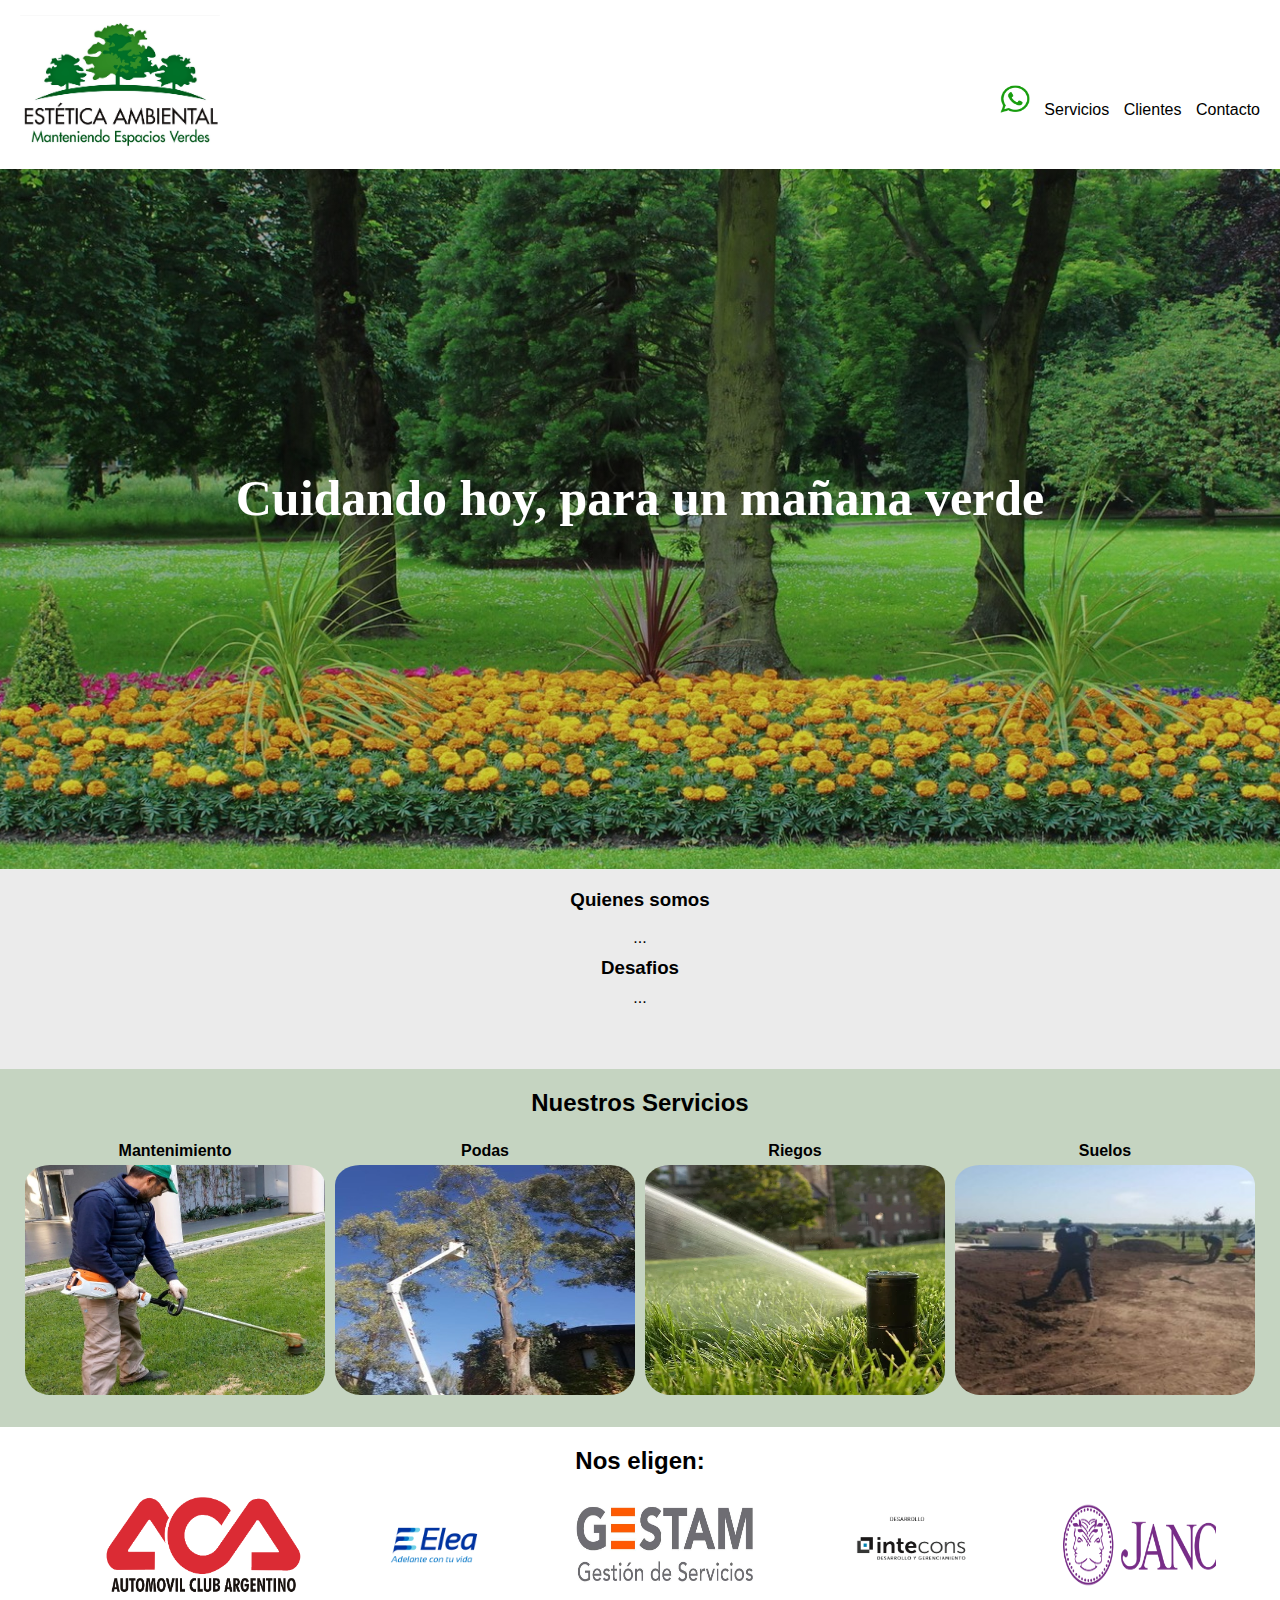
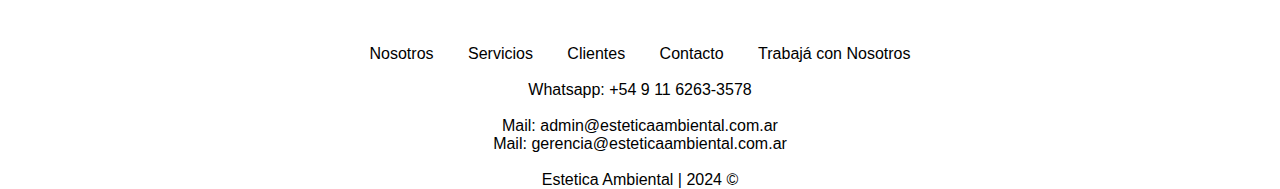
==== index.html @ acb853d5 "añadido nuevas img al slider" ====
<!DOCTYPE html>
<html lang="en">
<head>
    <meta charset="UTF-8">
    <meta name="viewport" content="width=device-width, initial-scale=1.0">
    <title>Estética Ambiental | Innovación en Paisajismo y Jardinería</title>
    <link rel="stylesheet" href="index.css">
</head>
<body>
    <header>
        <a class="logo" href="index.html"><img src="img/logo.jpg" alt="logo"></a>
        <div class="optionsUp">
            <a class="wsp" href="https://wa.me/5491162633578?text= Hola,%20me%20gustaria%20una%20cotizacion!"><img src="logos/pngwing.com (4).png" alt="wsp"></a>
            <a href="Services.html">Servicios</a>
            <a href="Clients.hmtl">Clientes</a>
            <a href="Contact.html">Contacto</a>
        </div>
    </header>
    <article>
        <h1>Cuidando hoy, para un mañana verde </h1>
    </article>
    <section class="first">
        <div class="intros">
            <h3>Quienes somos</h3>
            <br>
            <p class="intro">
                ...
            </p>
            <h3>Desafios</h3>
            <p class="intro2">
                ... 
            </p>
        </div>
    </section>
        <div class="tituloServicio"><h2>Nuestros Servicios</h2></div>
    <section class="servicios">
        <div class="mant">
            <a href="Services.html">
                <p><strong>Mantenimiento</strong></p>
                <img src="img/mantenimiento.jpg" alt="mantenimiento">
            </a>
        </div>
        <div class="podas">
            <a href="Services.html">
                <p><strong>Podas</strong></p>
                <img src="img/poda.jpg" alt="poda">
            </a>
        </div>
        <div class="riego">
            <a href="Services.html">
                <p><strong>Riegos</strong></p>
                <img src="img/riego.webp" alt="riegos">
            </a>
        </div>
        <div class="suelos">
            <a href="Services.html">
                <p><strong>Suelos</strong></p>
                <img src="img/nivelacion.jpg" alt="nivelacion">
            </a>
        </div>
    </section>
    <div class="title-slider">
        <h2>Nos eligen:</h2>
        <div class="slider">
            <div class="slide-track">
                <div class="slide">
                    <img src="logos/aca.png" alt="aca">
                    <img src="logos/elea.png" alt="elea">
                    <img src="logos/GESTAM.jpg" alt="GESTAM">
                    <img src="logos/intecons2.png" alt="intecons">
                    <img src="logos/janos.png" alt="janos">
                    <img src="logos/Los-cardos-PC.png" alt="los cardos punta chica">
                    <img src="logos/la-magdalena.png" alt="la-magdalena">
                    <img src="logos/laguna-del-sol.png" alt="laguna-del-sol">
                    <img src="logos/mirabilia.png" alt="mirabilia">
                    <img src="logos/pngwing.com (3).png" alt="p&g">
                    <img src="logos/pol-ka.webp" alt="pol-ka">
                    <img src="logos/bittar-posse.png" alt="bittar">
                    <img src="logos/Los-cardos-P.png" alt="los cardos pilar">
                    

                    <img src="logos/aca.png" alt="aca">
                    <img src="logos/elea.png" alt="elea">
                    <img src="logos/GESTAM.jpg" alt="GESTAM">
                    <img src="logos/intecons2.png" alt="intecons">
                    <img src="logos/janos.png" alt="janos">
                    <img src="logos/Los-cardos-PC.png" alt="los cardos punta chica">
                    <img src="logos/la-magdalena.png" alt="la-magdalena">
                    <img src="logos/laguna-del-sol.png" alt="laguna-del-sol">
                    <img src="logos/mirabilia.png" alt="mirabilia">
                    <img src="logos/pngwing.com (3).png" alt="p&g">
                    <img src="logos/pol-ka.webp" alt="pol-ka">
                    <img src="logos/bittar-posse.png" alt="bittar">
                    <img src="logos/Los-cardos-P.png" alt="los cardos pilar">

                    <img src="logos/aca.png" alt="aca">
                    <img src="logos/elea.png" alt="elea">
                    <img src="logos/GESTAM.jpg" alt="GESTAM">
                    <img src="logos/intecons2.png" alt="intecons">
                    <img src="logos/janos.png" alt="janos">
                    <img src="logos/Los-cardos-PC.png" alt="los cardos punta chica">
                    <img src="logos/la-magdalena.png" alt="la-magdalena">
                    <img src="logos/laguna-del-sol.png" alt="laguna-del-sol">
                    <img src="logos/mirabilia.png" alt="mirabilia">
                    <img src="logos/pngwing.com (3).png" alt="p&g">
                    <img src="logos/pol-ka.webp" alt="pol-ka">
                    <img src="logos/bittar-posse.png" alt="bittar">
                    <img src="logos/Los-cardos-P.png" alt="los cardos pilar">
                </div>
            </div>
        </div>
    </div>
    <footer>
        <div class="bottom">
            <div class="optionsDown">
                <a href="index.html">Nosotros</a>
                <a href="Services.html">Servicios</a>
                <a href="Clients.hmtl">Clientes</a>
                <a href="Contact.html">Contacto</a>
                <a class="rrhh" href="https://forms.gle/GnfFj7GPXQ4KHQg2A">Trabajá con Nosotros</a>
            </div>
            <br>
            <p>Whatsapp: +54 9 11 6263-3578</p>
            <br>
            <p>Mail: <a href="mailto:posedelveronica@hotmail.com">admin@esteticaambiental.com.ar</a></p>
            <p>Mail: <a href="mailto:rea_javier_carlos@hotmail.com">gerencia@esteticaambiental.com.ar</a></p>
            <br>
            <p>Estetica Ambiental | 2024 ©</p>
            </div>
    </footer>
</body>
</html>
---- index.css ----
/* //////// REALIZA CAMBIOS EN TODA LA PAGINA, EN TOOODA LA PAGINA ///////// */
*{
    color: black;
    margin: 0;
    border: 0;
    padding: 0;
    font-family: sans-serif;
    
}
/* //////// LO DE MAS ARRIBA. EL NAVEGADOR, ETC. ///////// */
header a.logo img{
    height: 140px;
    width: 200px;
    margin-left: 20px;
    padding-bottom:10px ;
}

header div.optionsUp a.wsp img{
    width: 30px;
    height: 30px;
    
}

header{
    display: flex;
    font-size: 16px;
    padding-top: 15px;
    justify-content: space-between;
    min-height: 70px;
}

header div.optionsUp{
    padding-top: 70px;
    word-spacing: 10px;
    padding-right: 20px;
    padding-left:  20px;

}

/* //////// PARTE IMPORTANTE DE LA PAGINA. LA QUE SE VE APENAS INGRESAS ///////// */
article{
    background-image: linear-gradient(
        rgba(26, 26, 26, 0.2),
        rgba(26, 26, 26, 0.2)
    ),url(img/Parque.jpg);
    background-repeat: no-repeat;
    background-attachment: fixed;
    max-width: auto;
    max-height: auto;
    background-size:cover;
    background-position: center;
    height: 700px;
}
article h1{
    color: white;
    text-align: justify;
    font-family: "Goudy Old Style", Garamond, "Big Caslon", "Times New Roman", serif; 
    padding-top: 300px;
    text-align: center;
    font-size: 50px;
}

/* //////// 2da parte de la pagina debajo de la imagen ///////// */
section.first{
    background-color: rgb(235, 235, 235);
    min-height: 200px;
    display: block;
    align-items: center;
    justify-content: center;
}

section div.intros{
    padding: 10px 30px;
    align-items: center;
    justify-content: center;
    text-align: center;
}

section div.intros h3{
    padding-top: 10px;
}

section p.intro2{
    margin-top: 10px;
}


section.first div.intros{
    view-timeline-name: --image;
    view-timeline-axis: block;
    
    animation-timeline: --image;
    animation-name: show;
    
    animation-range: entry 25% cover 40%;
    animation-fill-mode: both;
}

/* CAMBIOS EN LA PARTE DE SERVICIOS */
div.tituloServicio{
    padding-top: 20px;
    text-align: center;
    background-color: rgba(19, 80, 4, 0.247);
}

section.servicios{
    padding: 0px 20px;
    padding-top: 20px;
    padding-bottom: 50px;
    background-color: rgba(19, 80, 4, 0.247);
    display: flex;
    justify-content: space-between;
}

section.servicios img{
    border-radius: 25px;
    min-width: 100px;
}

section.servicios div.mant{
    text-align: center;
    margin: 5px 5px;
    width: 300px;
    height: 230px;
}

section.servicios div.mant img{
    padding-top: 5px;
    width: 100%;
    height: 100%;
    min-width: auto;
    min-height: auto;
}

section.servicios div.podas{
    text-align: center;
    margin: 5px 5px;
    width: 300px;
    height: 230px;
}

section.servicios div.podas img{
    padding-top: 5px;
    width: 100%;
    height: 100%;
}

section.servicios div.riego{
    text-align: center;
    margin: 5px 5px;
    width: 300px;
    height: 230px;
}

section.servicios div.riego img{
    padding-top: 5px;
    width: 100%;
    height: 100%;
}

section.servicios div.suelos{
    text-align: center;
    margin: 5px 5px;
    width: 300px;
    height: 230px;
}

section.servicios div.suelos img{
    padding-top: 5px;
    width: 100%;
    height: 100%;
}


/* //////// PARTE DE LOS 'A' AL PASAR EL MOUSE POR ENCIMA ///////// */
a{
    text-decoration: none;
    font-family: Arial, Helvetica, sans-serif;
}

a:hover{
    color: rgb(110, 226, 38);
    font-size: 19px;
}

/* //////// PARTE FINAL DE LA PAGINA. LO DE MAS ABAJO ///////// */
.bottom .optionsDown{
    text-align: center;
    word-spacing: 30px;
}

.bottom .optionsDown a.rrhh{
    word-spacing: 0px;
}

.bottom {
    height: 100px;
    padding-top: 50px;
    padding-left: 50px;
    padding-right: 50px;
    text-align: center;
}
.bottom p{
    text-align: center;
}

/* //////// CAMBIOS EN EL SCROLLBAR ///////// */
body::-webkit-scrollbar{
    width: 6px;
}

body::-webkit-scrollbar-thumb{
    background-color: rgb(0, 0, 0);
    border-radius: 8px;
    
}

/* //////// ANIMACION AL SCROLEAR ///////// */
@keyframes show{
    from {
        opacity: 0;
        scale: 25%;
    }
    to{
        opacity: 1;
        scale: 100%;
    }
}

section.servicios img{
    view-timeline-name: --image;
    view-timeline-axis: block;

    animation-timeline: --image;
    animation-name: show;

    animation-range: entry 25% cover 40%;
    animation-fill-mode: both;
}

.title-slider h2{
    text-align: center;
    padding: 20px 0px;
}


.slider{
    width: 90%;
    height: auto;
    margin: auto;
    overflow: hidden;
}

.slider .slide-track{
    animation: scroll 40s linear infinite;
    -webkit-animation: scroll 40s linear infinite;
    width: calc(250px * 30);
}

.slider .slide{
    display: flex;
    width: 250px;
}

.slider .slide img{
    padding: 0 40px;
    width: 200px;
    height: 100px;
}

@keyframes scroll{
    0%{
        -webkit-transform: translateX(0);
        transform:translateX(0);
    }
    100%{
        -webkit-transform: translateX(calc(-200px * 20));
        transform: translateX(calc(-200px * 20));
    }
}
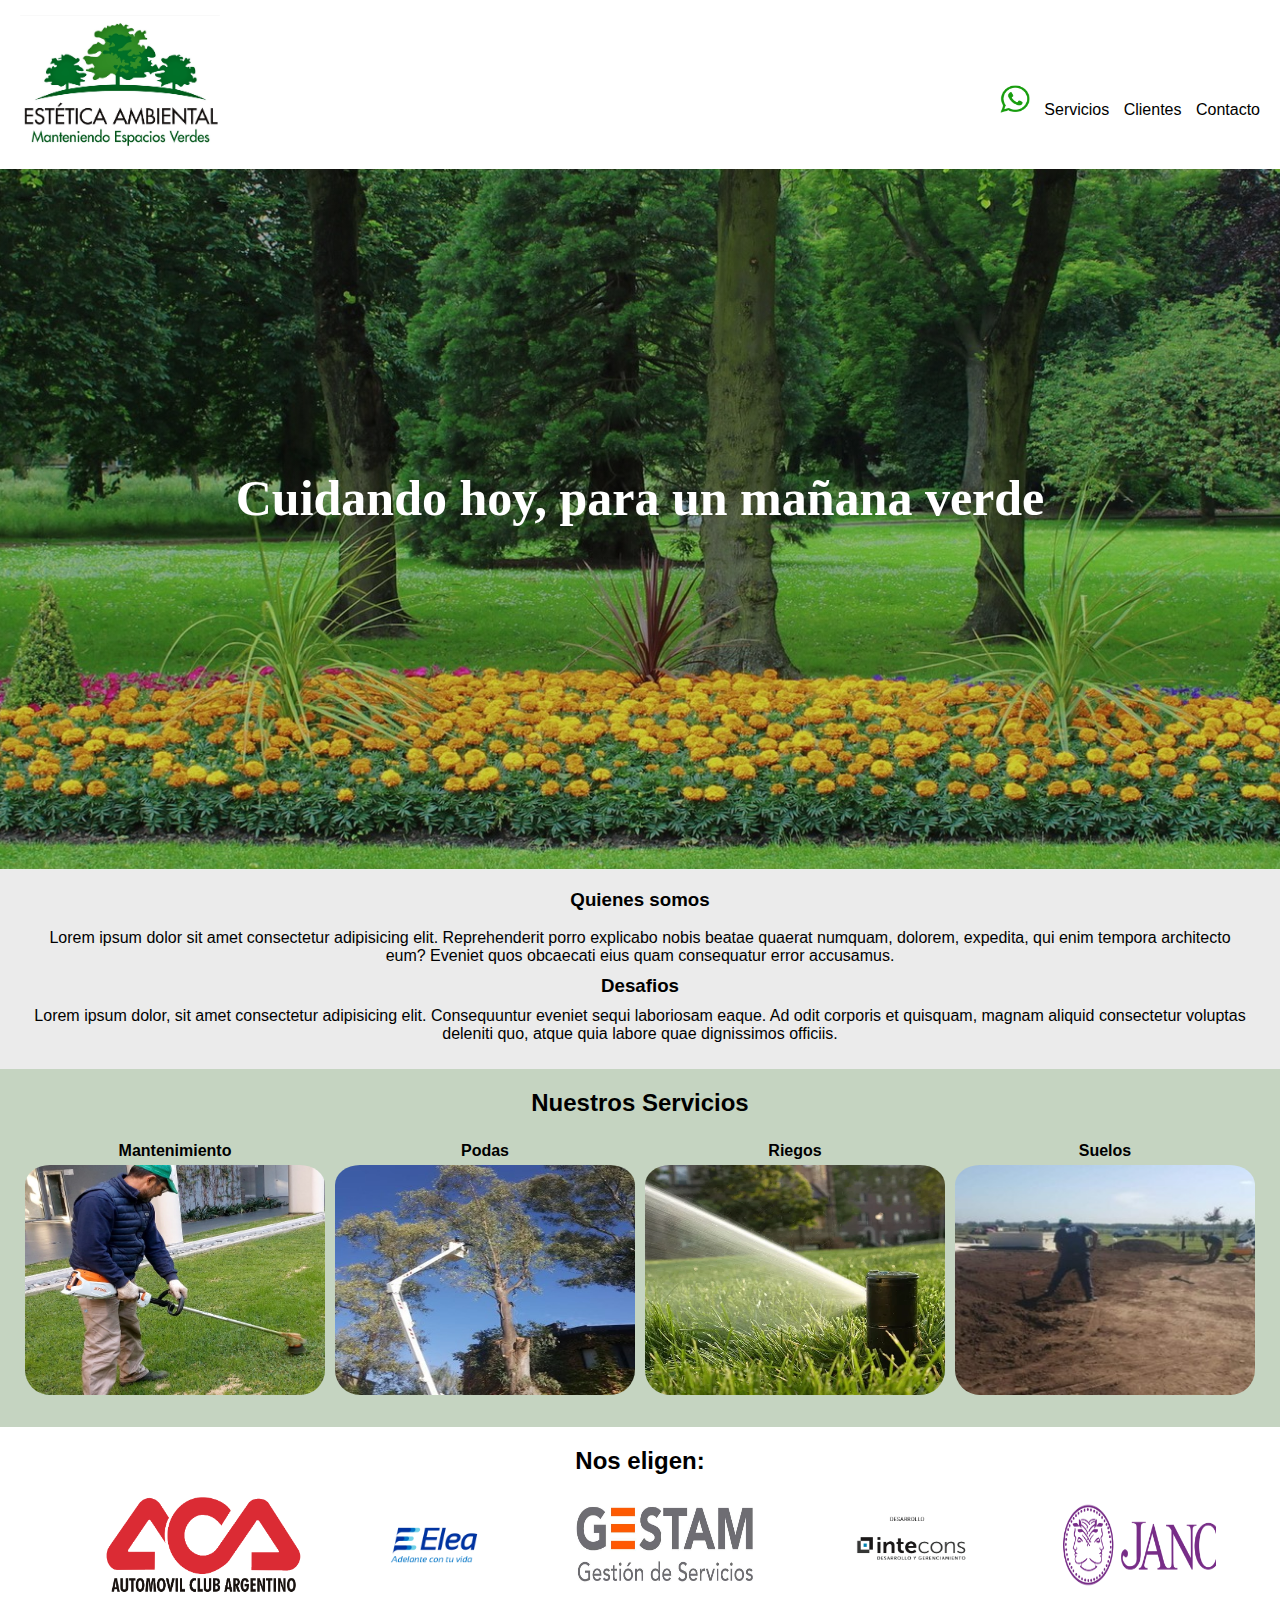
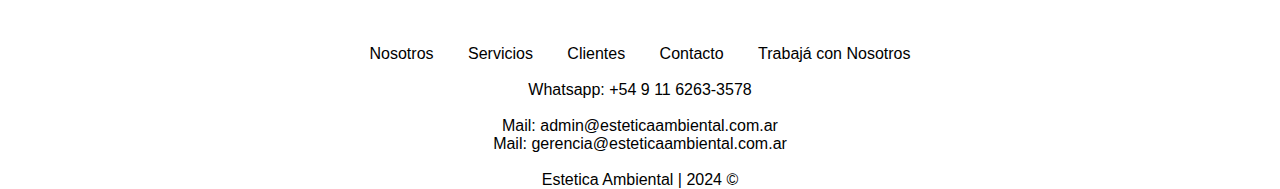
==== commit fe73e184: "Update index.html" ====
--- a/index.html
+++ b/index.html
@@ -10,7 +10,7 @@
     <header>
         <a class="logo" href="index.html"><img src="img/logo.jpg" alt="logo"></a>
         <div class="optionsUp">
-            <a class="wsp" href="https://wa.me/5491162633578?text= Hola,%20me%20gustaria%20una%20cotizacion!"><img src="logos/pngwing.com (4).png" alt="wsp"></a>
+            <a class="wsp" href="https://wa.me/5491162633578?text= Hola,%20solicito%20más%20información"><img src="logos/pngwing.com (4).png" alt="wsp"></a>
             <a href="Services.html">Servicios</a>
             <a href="Clients.hmtl">Clientes</a>
             <a href="Contact.html">Contacto</a>
@@ -24,11 +24,11 @@
             <h3>Quienes somos</h3>
             <br>
             <p class="intro">
-                ...
+                <p>Lorem ipsum dolor sit amet consectetur adipisicing elit. Reprehenderit porro explicabo nobis beatae quaerat numquam, dolorem, expedita, qui enim tempora architecto eum? Eveniet quos obcaecati eius quam consequatur error accusamus.</p>
             </p>
             <h3>Desafios</h3>
             <p class="intro2">
-                ... 
+                <p>Lorem ipsum dolor, sit amet consectetur adipisicing elit. Consequuntur eveniet sequi laboriosam eaque. Ad odit corporis et quisquam, magnam aliquid consectetur voluptas deleniti quo, atque quia labore quae dignissimos officiis.</p>
             </p>
         </div>
     </section>
@@ -77,6 +77,8 @@
                     <img src="logos/pol-ka.webp" alt="pol-ka">
                     <img src="logos/bittar-posse.png" alt="bittar">
                     <img src="logos/Los-cardos-P.png" alt="los cardos pilar">
+                    <img src="logos/Quirno-costa.png" alt="Administracion Quirno Costa">
+                    <img src="logos/comba.jpeg" alt="Administracion Comba">
                     
 
                     <img src="logos/aca.png" alt="aca">
@@ -92,6 +94,8 @@
                     <img src="logos/pol-ka.webp" alt="pol-ka">
                     <img src="logos/bittar-posse.png" alt="bittar">
                     <img src="logos/Los-cardos-P.png" alt="los cardos pilar">
+                    <img src="logos/Quirno-costa.png" alt="Administracion Quirno Costa">
+                    <img src="logos/comba.jpeg" alt="Administracion Comba">
 
                     <img src="logos/aca.png" alt="aca">
                     <img src="logos/elea.png" alt="elea">
@@ -106,6 +110,8 @@
                     <img src="logos/pol-ka.webp" alt="pol-ka">
                     <img src="logos/bittar-posse.png" alt="bittar">
                     <img src="logos/Los-cardos-P.png" alt="los cardos pilar">
+                    <img src="logos/Quirno-costa.png" alt="Administracion Quirno Costa">
+                    <img src="logos/comba.jpeg" alt="Administracion Comba"> 
                 </div>
             </div>
         </div>
